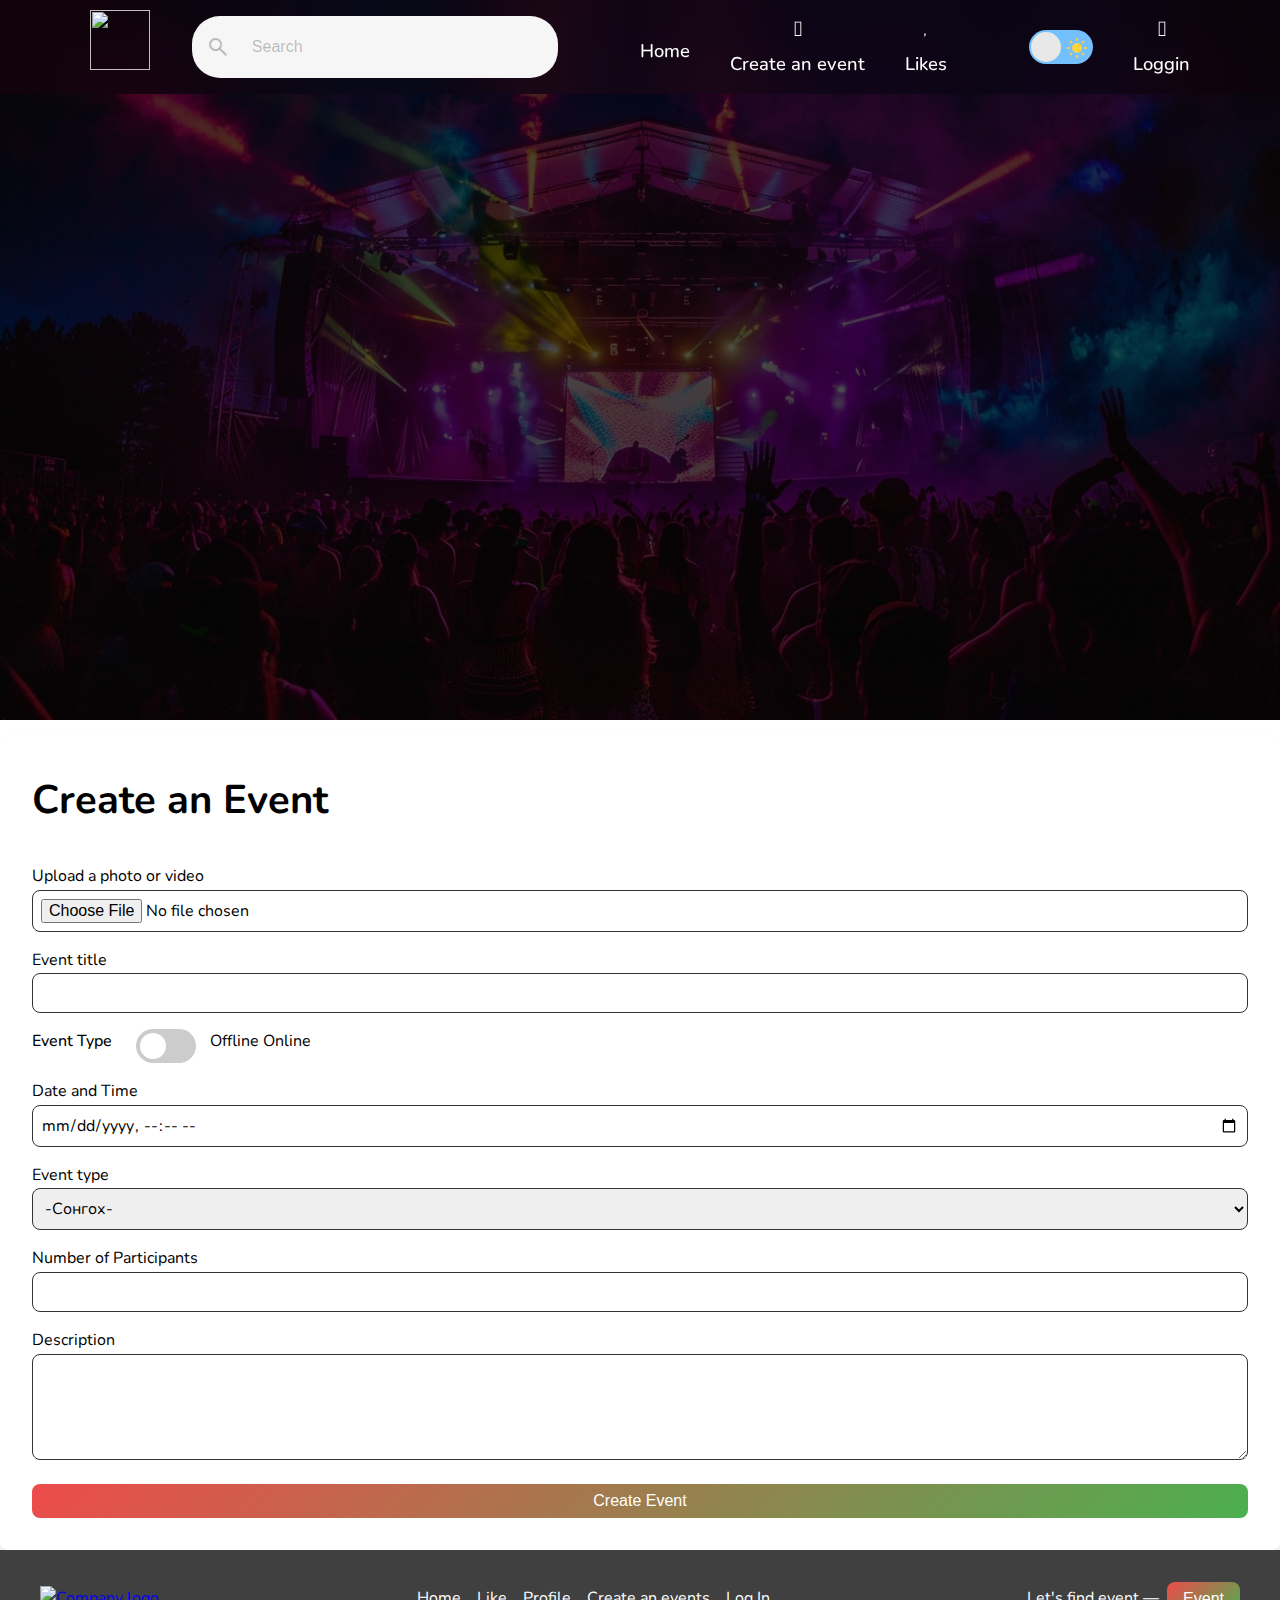
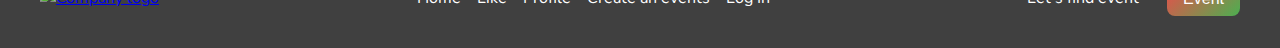
==== create.html @ 2d4ad508 "Add files via upload" ====
<!DOCTYPE html>
<html lang="en">
<head>
    <meta charset="UTF-8">
    <meta name="viewport" content="width=device-width, initial-scale=1.0">
    <title>Create an Event</title>
    <link rel="stylesheet" href="create_styles.css">
    <link rel="stylesheet" href="header-style.css">
    <link rel="stylesheet" href="https://cdnjs.cloudflare.com/ajax/libs/font-awesome/6.6.0/css/all.min.css" integrity="sha512-Kc323vGBEqzTmouAECnVceyQqyqdsSiqLQISBL29aUW4U/M7pSPA/gEUZQqv1cwx4OnYxTxve5UMg5GT6L4JJg==" crossorigin="anonymous" referrerpolicy="no-referrer" />
    <link rel="stylesheet"
        href="https://fonts.googleapis.com/css2?family=Material+Symbols+Outlined:opsz,wght,FILL,GRAD@20..48,100..700,0..1,-50..200&icon_names=search" />
    <link rel="stylesheet" href="https://cdnjs.cloudflare.com/ajax/libs/font-awesome/5.15.3/css/all.min.css">
    <link href='https://unpkg.com/boxicons@2.1.4/css/boxicons.min.css' rel='stylesheet'>

</head>
<body>  
    <header class="header">
        <a href="#" class="logo">
        <img src="images/logo.PNG" width="60" height="60">
        </a>
        <input type="checkbox" id="checkbox">
        <label for="checkbox" class="icons">
            <i class="fa-solid fa-bars" id="menu-icon"></i>
            <i class="fa-solid fa-x" id="close-icon"></i>
        </label>
        <form>
            <div class="search">
                <span class="search-icon material-symbols-outlined">search</span>
                <input class="search-input" type="search" placeholder="Search">
            </div>
        </form>
        <nav class="navbar">
           <ul>
            <li><i class="fa-solid fa-house"></i>
                <a href="#" class="menu-item">Home</a>
            </li>
            <li><i class="fa-solid fa-plus"></i>
                <a href="#" class="menu-item">Create an event</a>

            </li>
            <li><i class="fa-solid fa-heart"></i>
                <a href="#" class="menu-item">Likes</a>
            </li>
        </ul>
        </nav>
        <div class="login">
            <ul>
                <li>
                    <label class="switch">
                        <span class="sun"><svg xmlns="http://www.w3.org/2000/svg" viewBox="0 0 24 24"><g fill="#ffd43b"><circle r="5" cy="12" cx="12"></circle><path d="m21 13h-1a1 1 0 0 1 0-2h1a1 1 0 0 1 0 2zm-17 0h-1a1 1 0 0 1 0-2h1a1 1 0 0 1 0 2zm13.66-5.66a1 1 0 0 1 -.66-.29 1 1 0 0 1 0-1.41l.71-.71a1 1 0 1 1 1.41 1.41l-.71.71a1 1 0 0 1 -.75.29zm-12.02 12.02a1 1 0 0 1 -.71-.29 1 1 0 0 1 0-1.41l.71-.66a1 1 0 0 1 1.41 1.41l-.71.71a1 1 0 0 1 -.7.24zm6.36-14.36a1 1 0 0 1 -1-1v-1a1 1 0 0 1 2 0v1a1 1 0 0 1 -1 1zm0 17a1 1 0 0 1 -1-1v-1a1 1 0 0 1 2 0v1a1 1 0 0 1 -1 1zm-5.66-14.66a1 1 0 0 1 -.7-.29l-.71-.71a1 1 0 0 1 1.41-1.41l.71.71a1 1 0 0 1 0 1.41 1 1 0 0 1 -.71.29zm12.02 12.02a1 1 0 0 1 -.7-.29l-.66-.71a1 1 0 0 1 1.36-1.36l.71.71a1 1 0 0 1 0 1.41 1 1 0 0 1 -.71.24z"></path></g></svg></span>
                        <span class="moon"><svg xmlns="http://www.w3.org/2000/svg" viewBox="0 0 384 512"><path d="m223.5 32c-123.5 0-223.5 100.3-223.5 224s100 224 223.5 224c60.6 0 115.5-24.2 155.8-63.4 5-4.9 6.3-12.5 3.1-18.7s-10.1-9.7-17-8.5c-9.8 1.7-19.8 2.6-30.1 2.6-96.9 0-175.5-78.8-175.5-176 0-65.8 36-123.1 89.3-153.3 6.1-3.5 9.2-10.5 7.7-17.3s-7.3-11.9-14.3-12.5c-6.3-.5-12.6-.8-19-.8z"></path></svg></span>   
                        <input type="checkbox" class="input">
                        <span class="slider"></span>
                      </label>
                </li>
                <li><i class="fa-regular fa-user"></i>
                    <a href="#" class="menu-item">Loggin</a>
                </li>
            </ul>
        </div>
    </header>
    <section class="banner">
            </section>
<main>
        <section class="section">
            <h1>Create an Event</h1>
            <form>
                <div>
                    <label for="photo-upload">Upload a photo or video</label>
                    <input type="file" id="photo-upload" accept="image/*,video/*">
                </div>
                <div>
                    <label for="event-title">Event title</label>
                    <input type="text" id="event-title" required>
                </div>
                <div>
                    <label id="location-toggle-label">Event Type</label>
                    <div class="toggle-switch">
                        <input type="checkbox" id="location-toggle">
                        <span class="toggle-slider"></span>
                    </div>
                    <span>Offline</span>
                    <span>Online</span>
                </div>
                <div>
                    <label for="date-time">Date and Time</label>
                    <input type="datetime-local" id="date-time" required>
                </div>
                <div>
                    <label for="event-type">Event type</label>
                    <select id="event-type" required>
                        <option value="">-Сонгох-</option>
                        <option value="game">Game</option>
                        <option value="sport">Sport</option>
                        <option value="meeting">Meeting</option>
                        <option value="holiday">Holiday</option>
                        <option value="food-drinks">Food & Drinks</option>
                        <option value="music">Music</option>
                    </select>
                </div>
                <div>
                    <label for="participants">Number of Participants</label>
                    <input type="number" id="participants" min="1" required>
                </div>
                <div>
                    <label for="description">Description</label>
                    <textarea id="description" rows="4" required></textarea>
                </div>
                <button type="submit">Create Event</button>
            </form>
        </section>

    </main>
    <footer class="footer">
        <div class="footer-content">
            
            <div>
                <a href="#"><img src="images/logo.PNG" alt="Company logo" width="50" height="50"></a>
            </div>
            
            <nav class="footer-nav">
                <a href="#">Home</a>
                <a href="#">Like</a>
                <a href="#">Profile</a>
                <a href="#">Create an events</a>
                <a href="#">Log In</a>
            </nav>

            <div class="event-button">
                <span>Let's find event —</span>
                <button class="btn-login">Event</button>
            </div>
        </div>
    </footer>
    </div>
</body>
</html>
---- create_styles.css ----
:root {
  
  --color-primary: #ee4b4b;
  --color-secondary: #4CAF50;
  --color-background: #ffffff;
  --color-text: #333333;
  --color-text-light: #666666;
  --color-border: #dddddd;
  --border-radius: 8px;
  --box-shadow:0 4px 6px rgba(0, 0, 0, 0.1);
  --transition-duration: 0.3s;
  --spacing-unit: 1rem;

  /* Spacing систем */
  --space-xs: 0.25rem;
  --space-sm: 0.5rem;
  --space-md: 1rem;
  --space-lg: 2rem;
  --space-xl: 4rem;
}
body{
  font-family:'robonto', sans-serif;
  background-color: var(--color-background);
  color:text(--color-text);
  line-height: 1.6;
  margin: 0;
  padding: 0;
  transition: background-color var(--transition-duration), 
  color var(--transition-duration);
}

.section{
  background-color: var(--color-background);
  border-radius:var(--border-radius);
  box-shadow: var(--box-shadow);
  padding: calc(var(--spacing-unit)*2);
  margin-top:var(--spacing-unit);
}
h1{
  font-size: 2.5rem;
  margin-bottom: calc(var(--spacing-unit)*2);
}

form{
  display:grid;
  gap:var(--spacing-unit);
}

input,select,textarea{
  width: 100%;
  padding: calc(var(--spacing-unit)/2);
  border: 1px solid var(--color-text);
  border-radius: var(--border-radius);
  font-family:inherit;
  font-size:1rem;
}
.toggle-switch {
  position: relative;
  display: inline-block;
  width: 60px;
  height: 34px;
  margin: 0 10px;
}

.toggle-switch input {
  opacity: 0;
  width: 0;
  height: 0;
}

.toggle-slider {
  position: absolute;
  cursor: pointer;
  top: 0;
  left: 0;
  right: 0;
  bottom: 0;
  background-color: #ccc;
  transition: .4s;
  border-radius: 30px;
  -webkit-transition: .4s;
}

.toggle-slider:before {
  position: absolute;
  content: "";
  height: 26px;
  width: 26px;
  left: 4px;
  bottom: 4px;
  background-color: white;
  transition: .4s;
  border-radius: 50%;
}

input:checked + .toggle-slider {
  background-color: #2196F3;
}

input:focus + .toggle-slider {
  box-shadow: 0 0 1px #2196F3;
}

input:checked + .toggle-slider:before {
  transform: translateX(26px);
  -ms-transform: translateX(26px);
  -webkit-transform: translateX(26px);
}

#location-toggle-label {
  font-weight: 500;
  margin-right: 10px;
}

button{
  background: linear-gradient(135deg, var(--color-primary), var(--color-secondary));
  color:var(--color-background);
  border:none;
  border-radius: var(--border-radius);
  padding:calc(var(--spacing-unit)/2) var(--spacing-unit);
  font-size: 1rem;
  cursor: pointer;
  transition: background-color var(--transition-duration);
}
button:hover{
  background-color: var(--color-secondary);
}

/* Footer */
.footer {
  background-color: #404040;
  padding: var(--space-lg);
  color: white;
  margin-top: auto;
}

.footer-content {
  display: flex;
  justify-content: space-between;
  align-items: center;
  max-width: 1200px;
  margin: 0 auto;
}

.footer-logo {

  width: 80px;
}

.footer-nav {
  display: flex;
  gap: var(--space-md);
}

.footer-nav a {
  color: white;
  text-decoration: none;
  transition: color 0.3s ease;
}

.footer-nav a:hover {
  color: var(--color-primary);
}

.event-button {
  display: flex;
  align-items: center;
  gap: var(--space-sm);
}
---- header-style.css ----
@import url('https://fonts.googleapis.com/css2?family=Nunito:ital,wght@0,200..1000;1,200..1000&display=swap');



*{
    margin: 0;
    padding: 0;
    box-sizing: border-box;
}
body{
  
    font-family: "Nunito", sans-serif;
  font-optical-sizing: auto;
/* background-color: rgba(0, 0, 0, 0.7); */
  font-style: normal;
}
.banner{
    Background: linear-gradient(rgba(0,0,0,0.7),rgba(0,0,0,0.7)) , url(banner.jpg);
    /* background-image: url(banner.jpg); */
    background-position: center;
    background-repeat: no-repeat;
    background-size: cover;
    min-height: 80vh;
    display: flex;
    justify-content: center;
    align-items: center;
    
}
.banner h2{
    font-size: 3.15rem;
    color: #fff;
    font-weight: 700;
    text-align: center;
}
.header{
    width:100%;
    position: fixed;
    
/* background: linear-gradient(rgba(0,0,0,0.1),rgba(0,0,0,0.1)); */
    top: 10;
    left: 0;
    padding: 0.6rem 7%;
    display: flex;
    justify-content: space-between;
    align-items: center;
    z-index: 100;

}
.header::before{
    top: 0;
  
    background-color: rgba(0, 0, 0, 0.1) !important;
    backdrop-filter: blur(50px);
    left: 0;
    position: absolute;
    content: '';
    width: 100%;
    height: 100%;
    z-index: -1;

}
.logo{
    font-size:2rem ;
    color: #fff;
    font-weight: 700;
    text-decoration: none;
}
#checkbox{
    display: none;
}
.navbar ul{
    text-decoration: none;
    list-style: none;
    display: flex;
  

}
.login ul li{
    display: flex;
    justify-content: center;
    align-items: center;
    flex-direction: column;
    gap: 7px;
    margin-left: 2.5rem;
    cursor: pointer;
}
.login ul{
    text-decoration: none;
    list-style: none;
    display: flex;
  

}
 .login ul li i{
  color: #fff;
}
.login ul li a{
    text-decoration: none;
    font-size: 1.15rem;
    color: #fff;
    font-weight: 500;
}
.navbar ul li{
    display: flex;
    justify-content: center;
    align-items: center;
    flex-direction: column;
    gap: 7px;
    margin-left: 2.5rem;
    cursor: pointer;
}
.navbar ul li i{
  color: #fff;
}
.navbar ul li a{
    text-decoration: none;
    font-size: 1.15rem;
    color: #fff;
    font-weight: 500;
}
.icons {
    font-size: 2.2rem;
    color: #fff;
    position: absolute ;
    cursor: pointer;
    right: 5%;
    display: none;
}
 @media (max-width:992px) {
    .header{
    padding: 1.3rem 5%;

    }
}
@media (max-width:992px) {
 .icons{
    display: inline-flex;
 }
 .icons #close-icon{
    display: none;
 }
#checkbox:checked~.icons #menu-icon{
    display: none;
}
#checkbox:checked~.icons #close-icon{
    display: block;
}
#checkbox:checked~.navbar{
height: 18rem;
}
 .navbar{
    position: absolute;
    top: 100%;
    left: 0;
    width: 100%;
    height: 0;
    background: rgba(0, 0, 0, 0.1);
    backdrop-filter: blur(50px);
    box-shadow: 0 .5rem rgba(0, 0, 0, 0.1);
    transition: 0.3s linear;
    overflow: hidden;
 }
 .navbar ul  {
    display: block;
    text-align: center;
    font-size: 1.1rem;

 }
 .navbar ul li{
    margin: 1.5rem 0rem;
 }
 .navbar ul li i  {
    display: none;
  
 }
 .login  {
    font-size: 2.2rem;
    color: #fff;
    position: absolute ;
    cursor: pointer;
    /* right: 14%; */
    /* display: none; */
} 
 .login ul li  {
margin-left: 10px;
 
}
.login ul li a {
  display: none;
     
    }
    .logo{
        font-size:1.5rem ;
        color: #fff;
        font-weight: 600;
        text-decoration: none;
    }
    .header i{
        font-size: 18px;
    }

    .search{
        --padding: 10px;
        width: 100%;
        /* width: max-content; */
        display: flex;
        align-items: center;
        padding: var(--padding);
        border-radius: 28px;
        background: #f6f6f6;
        transition: background 0.25s;
    }
    
    .search:focus-within{
        background: #f1f1f1;
        box-shadow: 0 0 2px rgba(0, 0, 0, 1);
    }
    .search-input{
        font-size: 16px;
        font-family: 'Lexend', sans-serif;
        color: #333333;
        margin-left: var(--padding);
        outline: none;
        border: none;
        background: transparent;
        width: 300px;
    }

}

.search{
    --padding: 14px;
    width: max-content;
    display: flex;
    align-items: center;
    padding: var(--padding);
    border-radius: 28px;
    background: #f6f6f6;
    transition: background 0.25s;
}

.search:focus-within{
    background: #f1f1f1;
    box-shadow: 0 0 2px rgba(0, 0, 0, 1);
}
.search-input{
    font-size: 16px;
    font-family: 'Lexend', sans-serif;
    color: #333333;
    margin-left: var(--padding);
    outline: none;
    border: none;
    background: transparent;
    width: 300px;
}

.search-input::placeholder,
.search-icon{
    color: rgba(0, 0, 0, 0.25);
}


.switch {
  font-size: 17px;
  position: relative;
  display: inline-block;
  width: 64px;
  height: 34px;
}

.switch input {
  opacity: 0;
  width: 0;
  height: 0;
}

.slider {
  position: absolute;
  cursor: pointer;
  top: 0;
  left: 0;
  right: 0;
  bottom: 0;
  background-color: #73C0FC;
  transition: .4s;
  border-radius: 30px;
}

.slider:before {
  position: absolute;
  content: "";
  height: 30px;
  width: 30px;
  border-radius: 20px;
  left: 2px;
  bottom: 2px;
  z-index: 2;
  background-color: #e8e8e8;
  transition: .4s;
}

.sun svg {
  position: absolute;
  top: 6px;
  left: 36px;
  z-index: 1;
  width: 24px;
  height: 24px;
}

.moon svg {
  fill: #73C0FC;
  position: absolute;
  top: 5px;
  left: 5px;
  z-index: 1;
  width: 24px;
  height: 24px;
}

/* .switch:hover */.sun svg {
  animation: rotate 15s linear infinite;
}

@keyframes rotate {
 
  0% {
    transform: rotate(0);
  }

  100% {
    transform: rotate(360deg);
  }
}

/* .switch:hover */.moon svg {
  animation: tilt 5s linear infinite;
}

@keyframes tilt {
 
  0% {
    transform: rotate(0deg);
  }

  25% {
    transform: rotate(-10deg);
  }

  75% {
    transform: rotate(10deg);
  }

  100% {
    transform: rotate(0deg);
  }
}

.input:checked + .slider {
  background-color: #183153;
}

.input:focus + .slider {
  box-shadow: 0 0 1px #183153;
}

.input:checked + .slider:before {
  transform: translateX(30px);
}
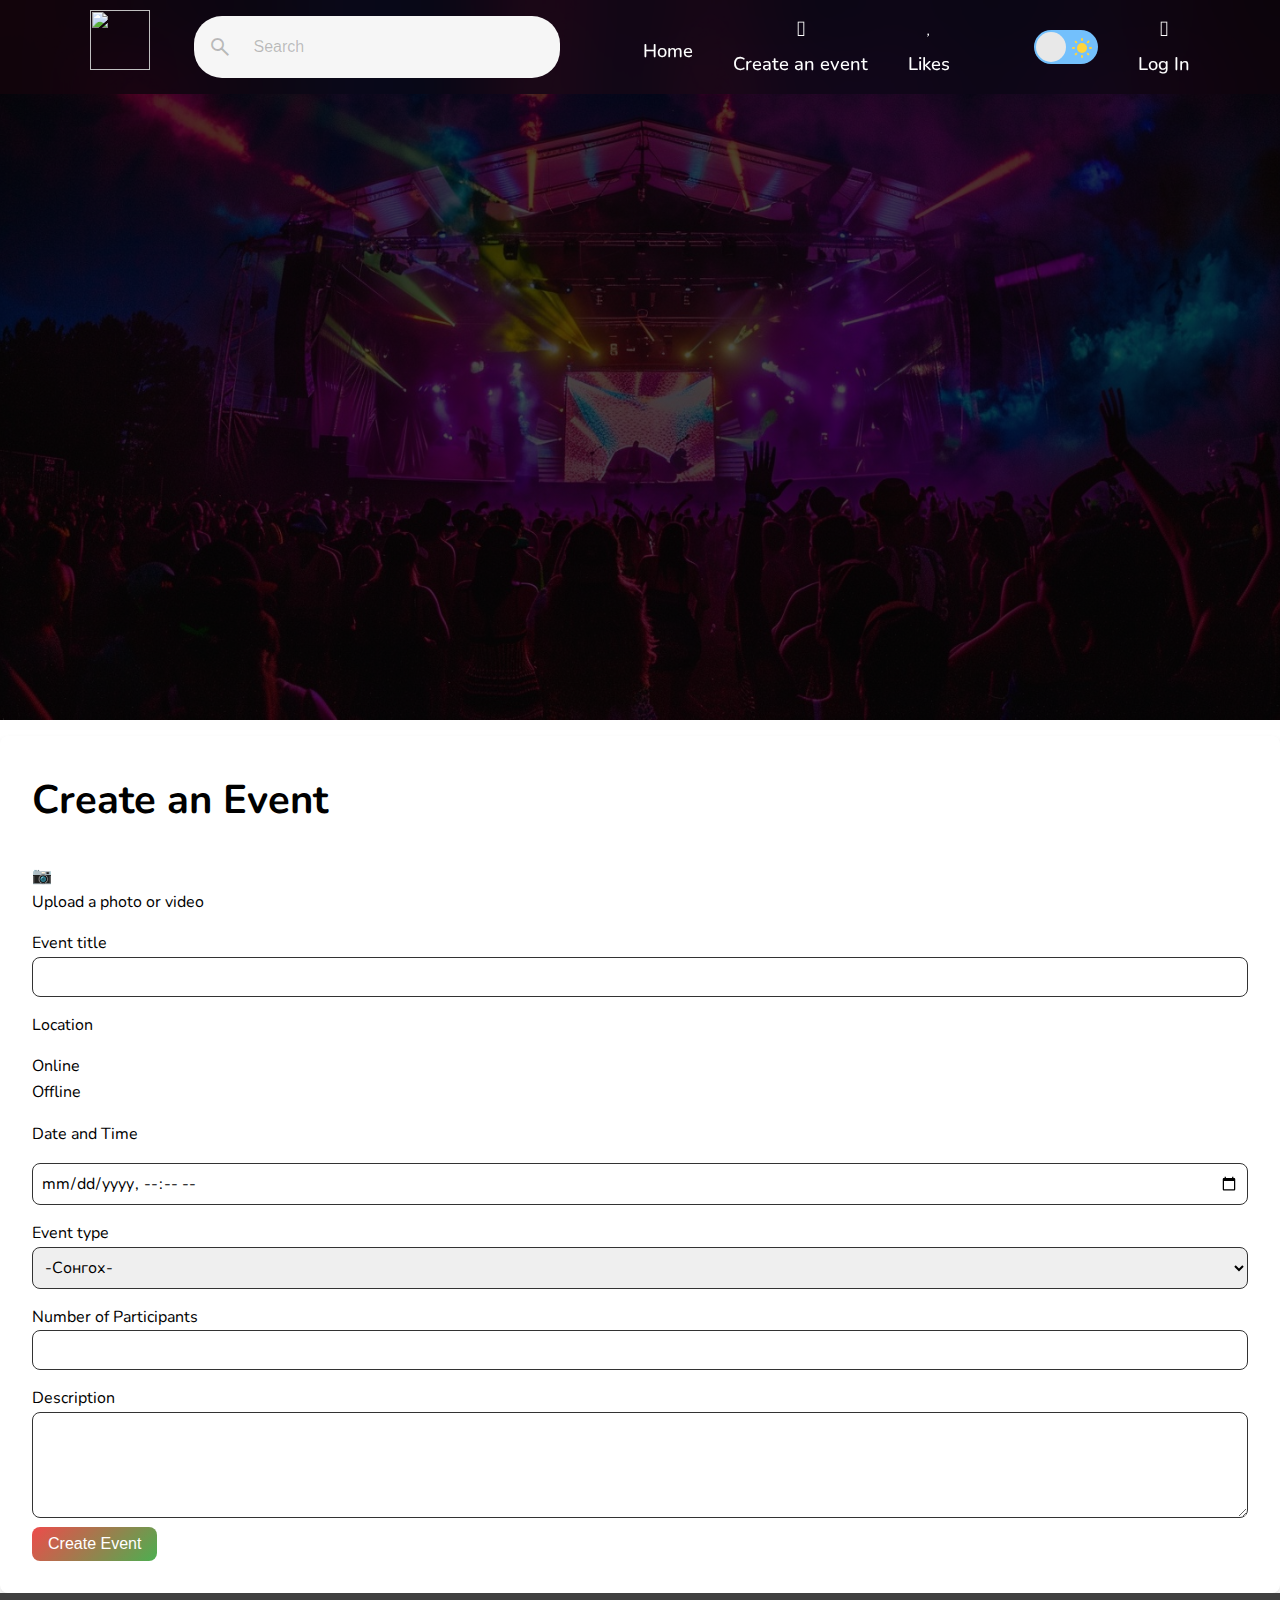
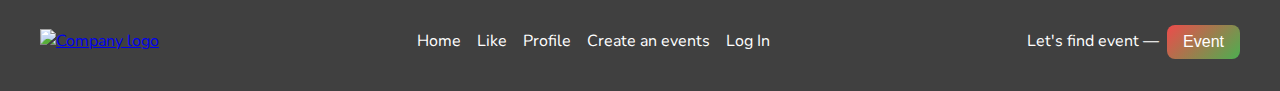
==== commit 9067cbf3: "create.html" ====
--- a/create.html
+++ b/create.html
@@ -54,7 +54,7 @@
                       </label>
                 </li>
                 <li><i class="fa-regular fa-user"></i>
-                    <a href="#" class="menu-item">Loggin</a>
+                    <a href="#" class="menu-item">Log In</a>
                 </li>
             </ul>
         </div>
@@ -65,24 +65,33 @@
         <section class="section">
             <h1>Create an Event</h1>
             <form>
-                <div>
-                    <label for="photo-upload">Upload a photo or video</label>
-                    <input type="file" id="photo-upload" accept="image/*,video/*">
+                <div class="upload-container">
+                    <div class="upload-content">
+                        <div class="upload-icon">
+                            📷
+                        </div>
+                        <label for="file-upload" class="upload-button">Upload a photo or video</label>
+                        <input type="file" id="file-upload" accept="image/*,video/*" style="display: none;">
+                    </div>
                 </div>
                 <div>
                     <label for="event-title">Event title</label>
                     <input type="text" id="event-title" required>
                 </div>
-                <div>
-                    <label id="location-toggle-label">Event Type</label>
-                    <div class="toggle-switch">
-                        <input type="checkbox" id="location-toggle">
-                        <span class="toggle-slider"></span>
+                <div class="Location">
+                    <p>Location</p>
+                </div>
+                <div class="location-btn">
+                    <div class="select-type_btn active">
+                        <div class="circle"></div>
+                        <p>Online</p>
                     </div>
-                    <span>Offline</span>
-                    <span>Online</span>
+                    <div class="select-type_btn">
+                        <div class="circle"></div>
+                        <p>Offline</p>
+                    </div>
                 </div>
-                <div>
+            
                     <label for="date-time">Date and Time</label>
                     <input type="datetime-local" id="date-time" required>
                 </div>
@@ -106,8 +115,9 @@
                     <label for="description">Description</label>
                     <textarea id="description" rows="4" required></textarea>
                 </div>
-                <button type="submit">Create Event</button>
+                
             </form>
+            <button type="submit">Create Event</button>
         </section>
 
     </main>
@@ -134,4 +144,4 @@
     </footer>
     </div>
 </body>
-</html>+</html>
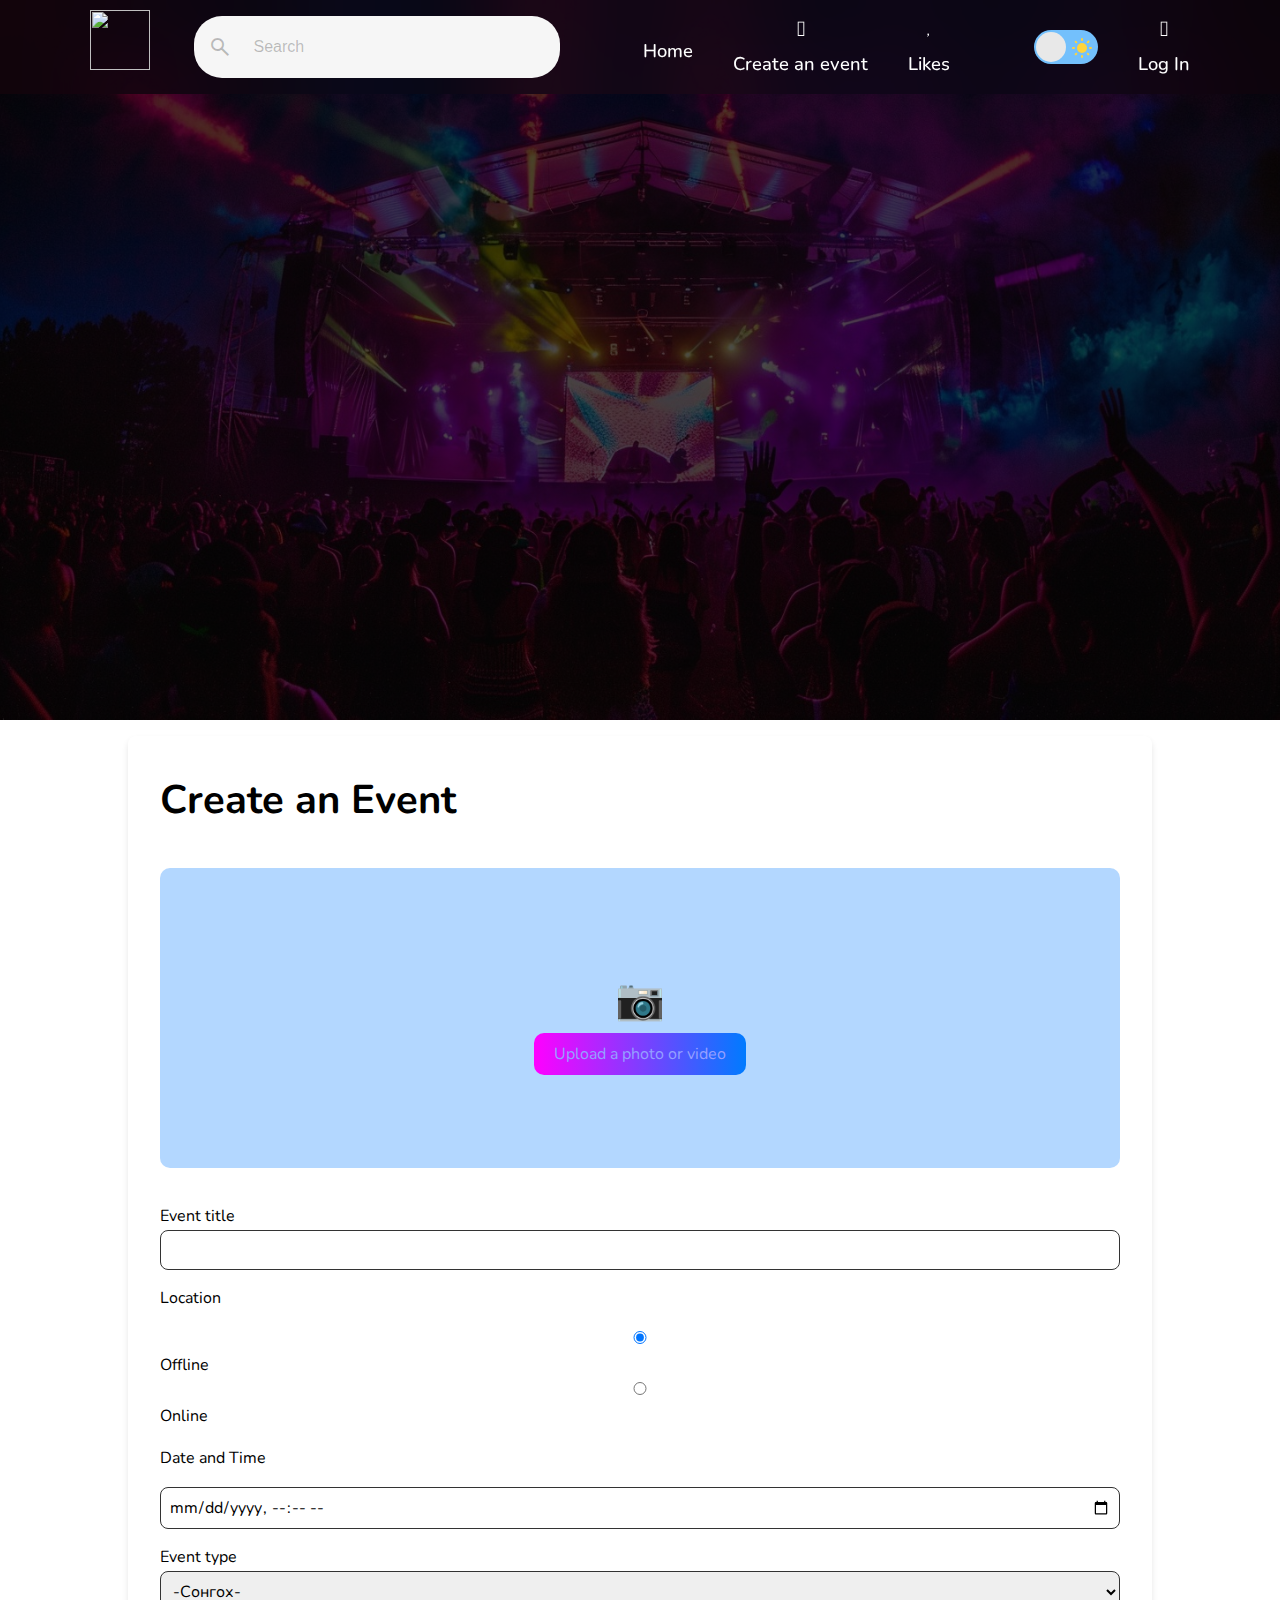
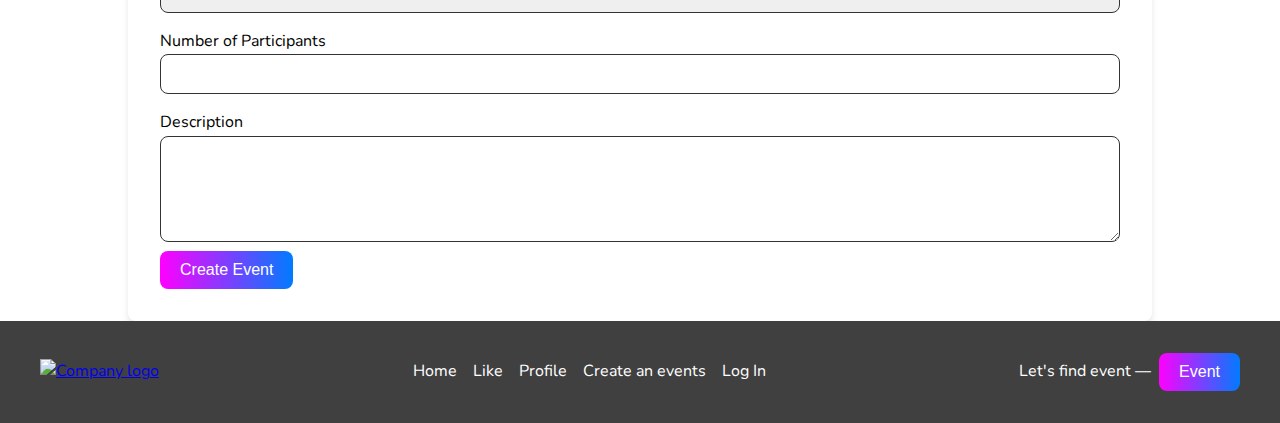
==== commit 54cc910b: "Update create.html" ====
--- a/create.html
+++ b/create.html
@@ -81,16 +81,14 @@
                 <div class="Location">
                     <p>Location</p>
                 </div>
-                <div class="location-btn">
-                    <div class="select-type_btn active">
-                        <div class="circle"></div>
-                        <p>Online</p>
-                    </div>
-                    <div class="select-type_btn">
-                        <div class="circle"></div>
-                        <p>Offline</p>
-                    </div>
-                </div>
+                <div class="toggle">
+                    <input type="radio" id="offline" name="mode" checked>
+                    <label for="offline" class="option">Offline</label>
+                    
+                    <input type="radio" id="online" name="mode">
+                    <label for="online" class="option">Online</label>
+                  </div>
+                  
             
                     <label for="date-time">Date and Time</label>
                     <input type="datetime-local" id="date-time" required>
--- a/create_styles.css
+++ b/create_styles.css
@@ -35,15 +35,59 @@
   box-shadow: var(--box-shadow);
   padding: calc(var(--spacing-unit)*2);
   margin-top:var(--spacing-unit);
+  margin-left: calc(var(--spacing-unit)*8);
+  margin-right: calc(var(--spacing-unit)*8);
 }
 h1{
   font-size: 2.5rem;
-  margin-bottom: calc(var(--spacing-unit)*2);
+  margin-bottom: calc(var(--spacing-unit));
 }
 
 form{
   display:grid;
   gap:var(--spacing-unit);
+}
+
+.upload-container {
+  display: flex;
+  justify-content: center;
+  align-items: center;
+  width: 100%;
+  height: 300px;
+  background-color: #b3d7ff;
+  border-radius: 10px;
+  margin: 20px 0;
+}
+
+.upload-content {
+  text-align: center;
+  color: #333;
+}
+
+.upload-icon {
+  font-size: 40px;
+  margin-bottom: 10px;
+}
+
+.upload-content p {
+  font-size: 16px;
+  margin-bottom: 20px;
+}
+
+.upload-button {
+  padding: 10px 20px;
+  border-radius: 10px;
+  font-size: 16px;
+  color: #95a0ff;
+  background: linear-gradient(to right, #ff00ff, #007bff);
+  background-clip: padding-box;
+  transition: all 0.3s ease;
+  cursor: pointer;
+}
+
+.upload-button:hover {
+  background-color: #007bff;
+  color: white;
 }
 
 input,select,textarea{
@@ -54,77 +98,59 @@
   font-family:inherit;
   font-size:1rem;
 }
-.toggle-switch {
-  position: relative;
-  display: inline-block;
-  width: 60px;
-  height: 34px;
-  margin: 0 10px;
+
+.location-btn {
+  display: flex;
+  gap: 20px;
 }
 
-.toggle-switch input {
-  opacity: 0;
-  width: 0;
-  height: 0;
+.select-type_btn {
+  display: flex;
+  align-items: center;
+  padding: 10px 20px;
+  border: 1px solid var(--color-text);
+  border-radius: 20px;
+  cursor: pointer;
+  color:#333;
+  transition: all 0.3s ease;
 }
 
-.toggle-slider {
-  position: absolute;
-  cursor: pointer;
-  top: 0;
-  left: 0;
-  right: 0;
-  bottom: 0;
-  background-color: #ccc;
-  transition: .4s;
-  border-radius: 30px;
-  -webkit-transition: .4s;
+.select-type_btn.active {
+  background-color: #ffffff;
+  color: #333333;
 }
 
-.toggle-slider:before {
-  position: absolute;
-  content: "";
-  height: 26px;
-  width: 26px;
-  left: 4px;
-  bottom: 4px;
-  background-color: white;
-  transition: .4s;
-  border-radius: 50%;
+.circle {
+  width: 14px;
+  height: 14px;
+  border-radius: var(--border-radius);
+  border: 1px solid var(--color-text);
+  margin-right: 10px;
+  display: flex;
+  align-items: center;
+  justify-content: center;
 }
 
-input:checked + .toggle-slider {
-  background-color: #2196F3;
+.select-type_btn.active .circle {
+  background-color: #95a0ff;
 }
 
-input:focus + .toggle-slider {
-  box-shadow: 0 0 1px #2196F3;
-}
-
-input:checked + .toggle-slider:before {
-  transform: translateX(26px);
-  -ms-transform: translateX(26px);
-  -webkit-transform: translateX(26px);
-}
-
-#location-toggle-label {
-  font-weight: 500;
-  margin-right: 10px;
-}
-
-button{
-  background: linear-gradient(135deg, var(--color-primary), var(--color-secondary));
-  color:var(--color-background);
-  border:none;
+button {
+  padding: 10px 20px;
+  border: 1px var(--color-text);
   border-radius: var(--border-radius);
-  padding:calc(var(--spacing-unit)/2) var(--spacing-unit);
-  font-size: 1rem;
+  font-size: 16px;
+  color: #ffffff;
+  background: linear-gradient(to right, #ff00ff, #007bff);
+  background-clip: padding-box;
+  transition: all 0.3s ease;
   cursor: pointer;
-  transition: background-color var(--transition-duration);
 }
 button:hover{
   background-color: var(--color-secondary);
 }
+
+
 
 /* Footer */
 .footer {
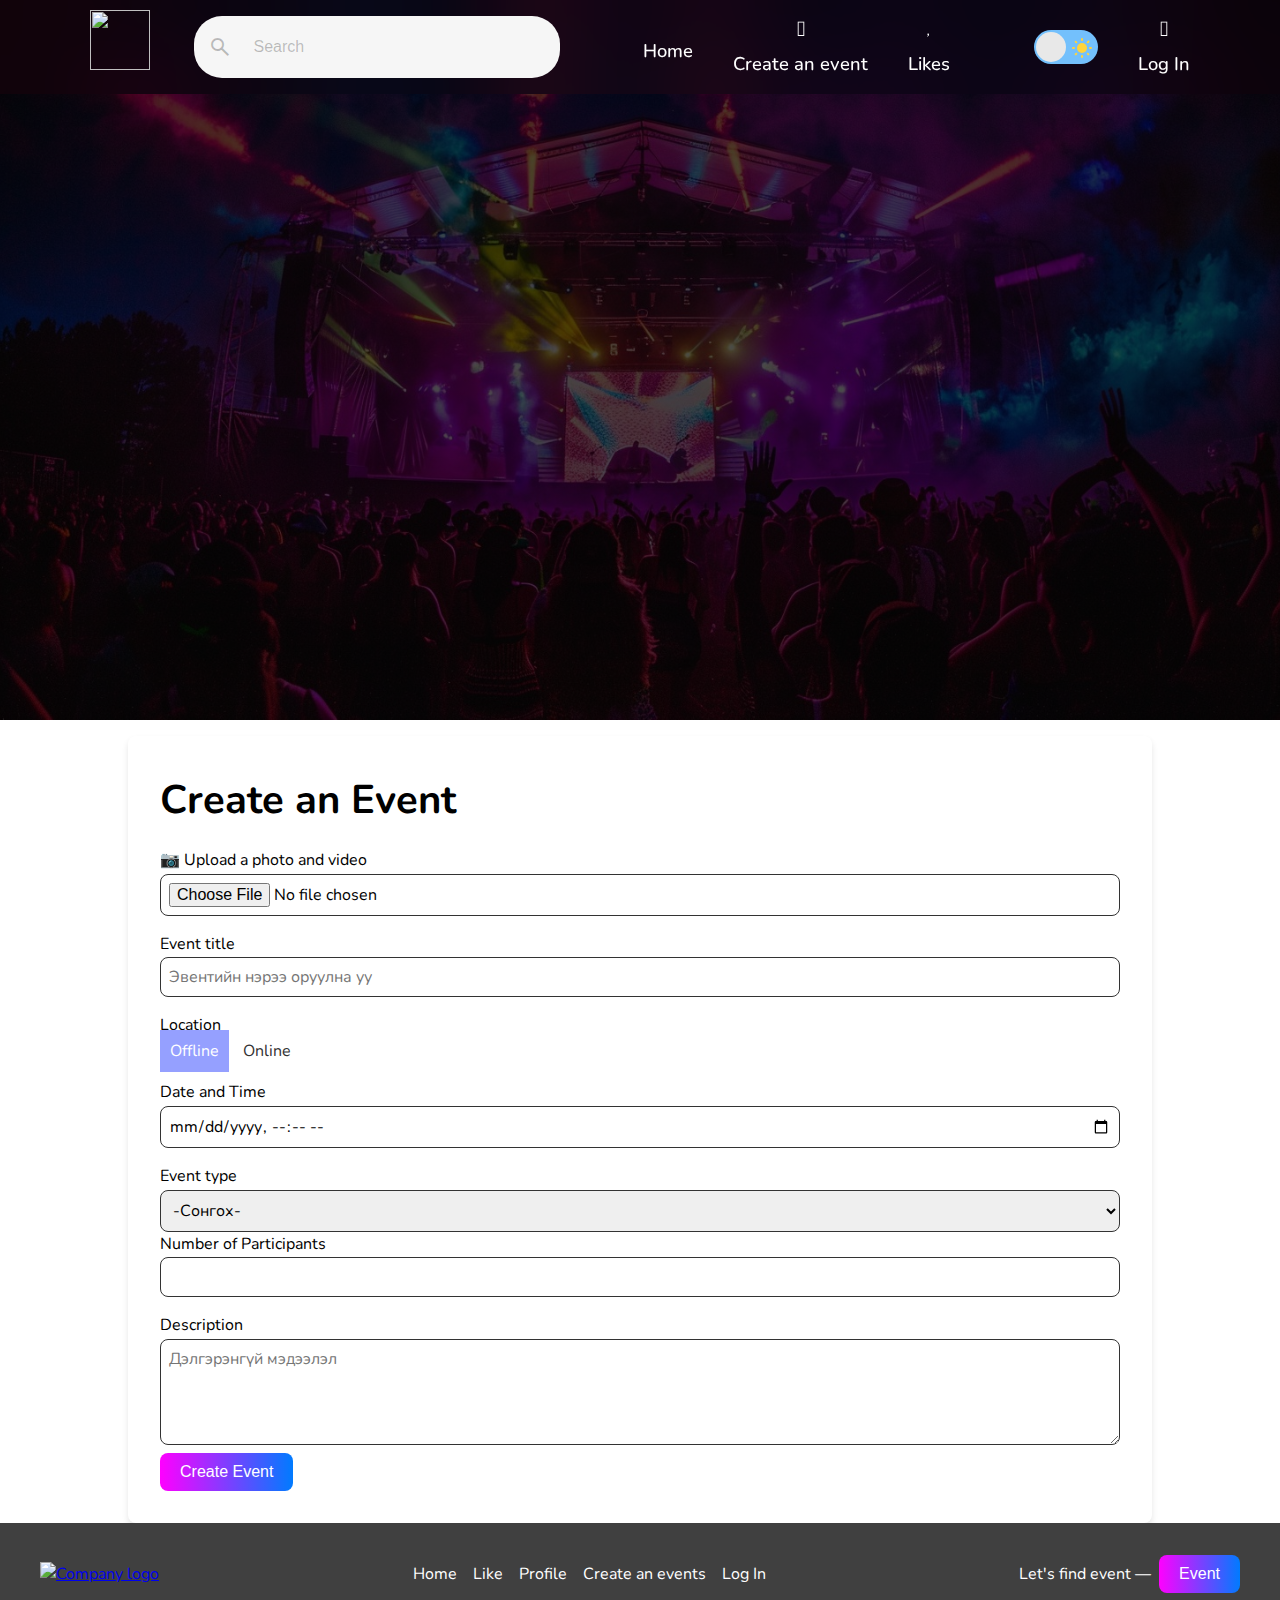
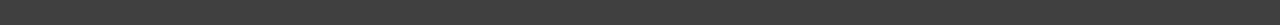
==== commit bd1c2860: "Update create.html" ====
--- a/create.html
+++ b/create.html
@@ -65,35 +65,31 @@
         <section class="section">
             <h1>Create an Event</h1>
             <form>
-                <div class="upload-container">
-                    <div class="upload-content">
-                        <div class="upload-icon">
-                            📷
-                        </div>
-                        <label for="file-upload" class="upload-button">Upload a photo or video</label>
-                        <input type="file" id="file-upload" accept="image/*,video/*" style="display: none;">
-                    </div>
+                <div class="upload-box">
+                    <span class="camera-icon">📷</span>
+                    <label for="file-input">Upload a photo and video</label>
+                    <input type="file" id="file-input" accept="image/*,video/*">
                 </div>
+                
                 <div>
                     <label for="event-title">Event title</label>
-                    <input type="text" id="event-title" required>
+                    <input type="text" placeholder="Эвентийн нэрээ оруулна уу">
+                    
                 </div>
-                <div class="Location">
+                <div class="location-toggle">
                     <p>Location</p>
-                </div>
-                <div class="toggle">
                     <input type="radio" id="offline" name="mode" checked>
                     <label for="offline" class="option">Offline</label>
                     
                     <input type="radio" id="online" name="mode">
                     <label for="online" class="option">Online</label>
-                  </div>
-                  
-            
+                </div>
+                
+                  <div>
                     <label for="date-time">Date and Time</label>
                     <input type="datetime-local" id="date-time" required>
                 </div>
-                <div>
+                <div class="form-row">
                     <label for="event-type">Event type</label>
                     <select id="event-type" required>
                         <option value="">-Сонгох-</option>
@@ -104,16 +100,14 @@
                         <option value="food-drinks">Food & Drinks</option>
                         <option value="music">Music</option>
                     </select>
-                </div>
-                <div>
+  
                     <label for="participants">Number of Participants</label>
                     <input type="number" id="participants" min="1" required>
                 </div>
                 <div>
                     <label for="description">Description</label>
-                    <textarea id="description" rows="4" required></textarea>
+                    <textarea rows="4" placeholder="Дэлгэрэнгүй мэдээлэл"></textarea>
                 </div>
-                
             </form>
             <button type="submit">Create Event</button>
         </section>
--- a/create_styles.css
+++ b/create_styles.css
@@ -88,6 +88,7 @@
 .upload-button:hover {
   background-color: #007bff;
   color: white;
+  transform: translateY(-2px);
 }
 
 input,select,textarea{
@@ -104,36 +105,36 @@
   gap: 20px;
 }
 
-.select-type_btn {
-  display: flex;
-  align-items: center;
-  padding: 10px 20px;
-  border: 1px solid var(--color-text);
-  border-radius: 20px;
+.toggle {
+  display: flex;
+  border: 1px solid #95a0ff;
+  border-radius: 8px;
+  overflow: hidden;
+  width: 200px;
+}
+
+.option {
+  flex: 1;
+  text-align: center;
+  padding: 10px;
   cursor: pointer;
-  color:#333;
-  transition: all 0.3s ease;
-}
-
-.select-type_btn.active {
-  background-color: #ffffff;
-  color: #333333;
-}
-
-.circle {
-  width: 14px;
-  height: 14px;
-  border-radius: var(--border-radius);
-  border: 1px solid var(--color-text);
-  margin-right: 10px;
-  display: flex;
-  align-items: center;
-  justify-content: center;
-}
-
-.select-type_btn.active .circle {
+  transition: background-color 0.3s, color 0.3s;
+}
+
+input[type="radio"] {
+  display: none;
+}
+
+.option {
+  color: var(--color-text);
+  background-color: white;
+}
+
+input[type="radio"]:checked + label {
   background-color: #95a0ff;
-}
+  color: white;
+}
+
 
 button {
   padding: 10px 20px;
@@ -148,6 +149,8 @@
 }
 button:hover{
   background-color: var(--color-secondary);
+  transform: translateY(-2px);
+  box-shadow: var(--shadow-lg);
 }
 
 
